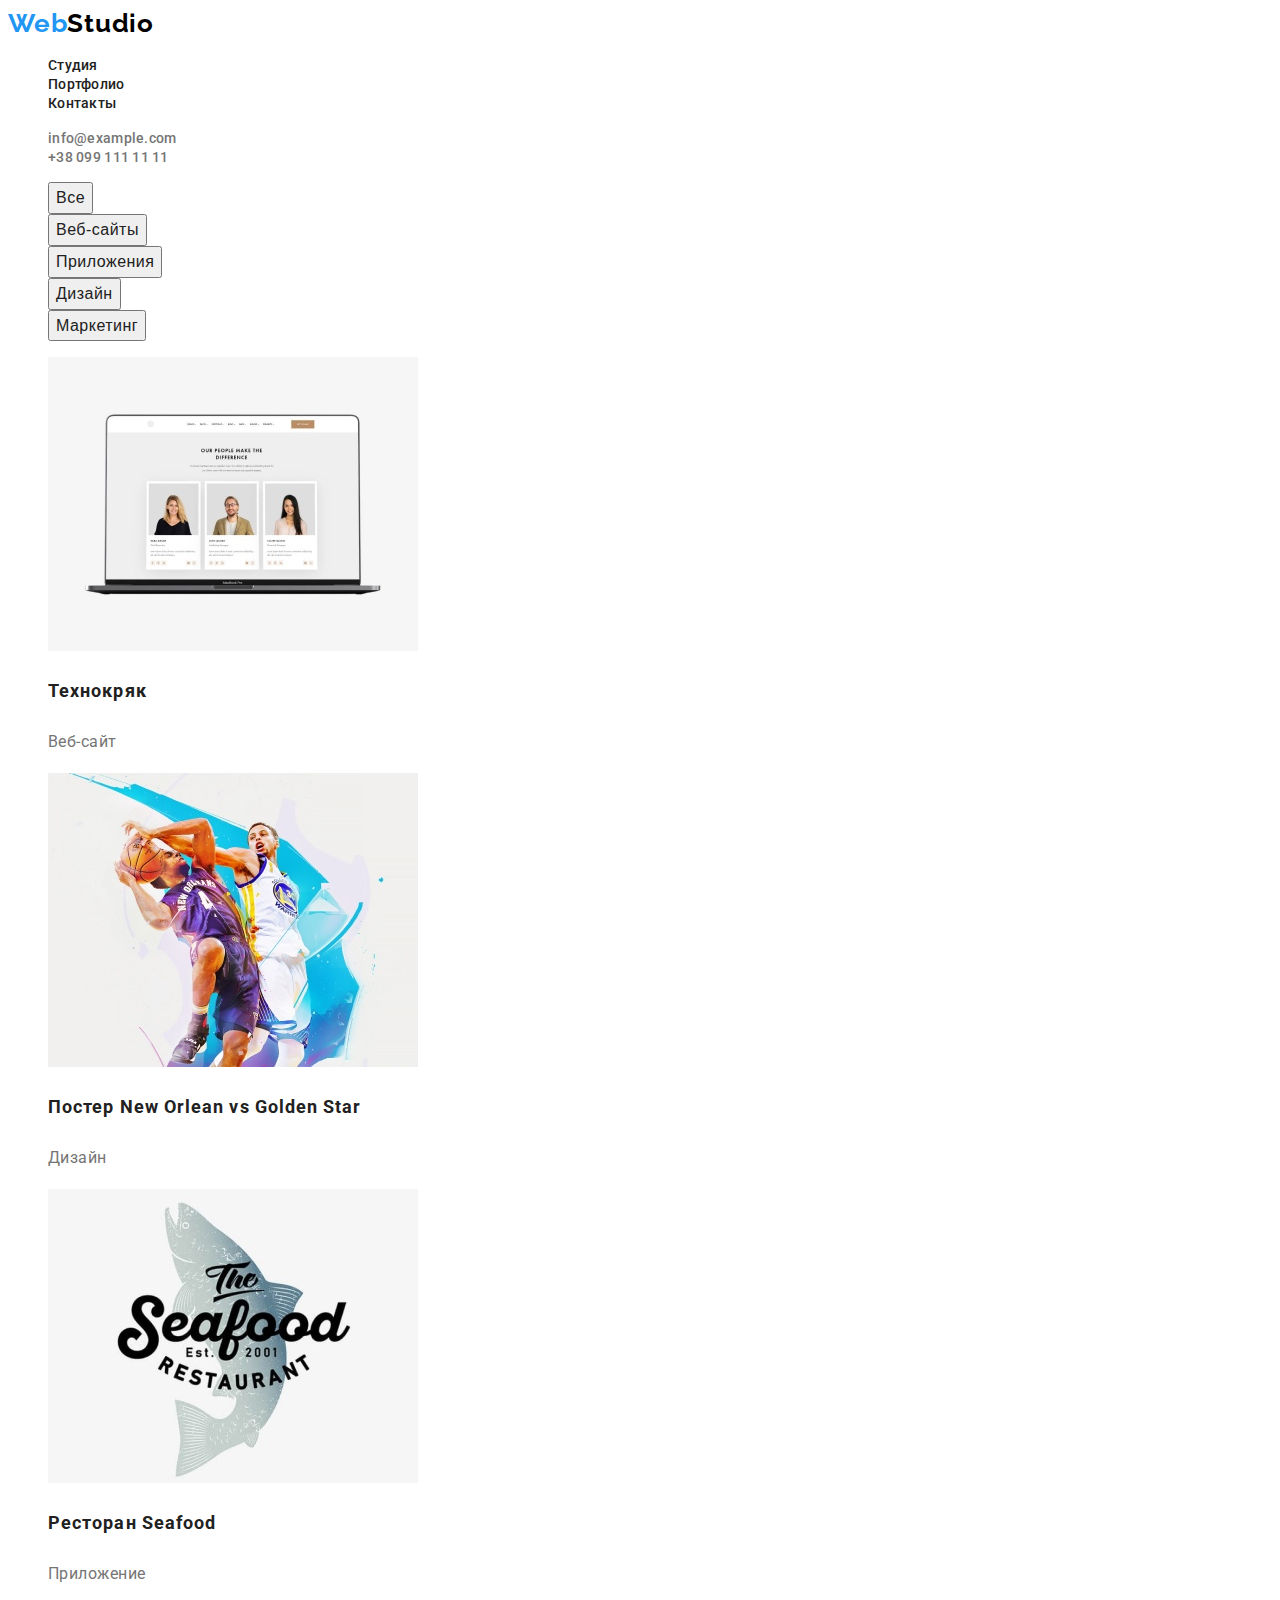
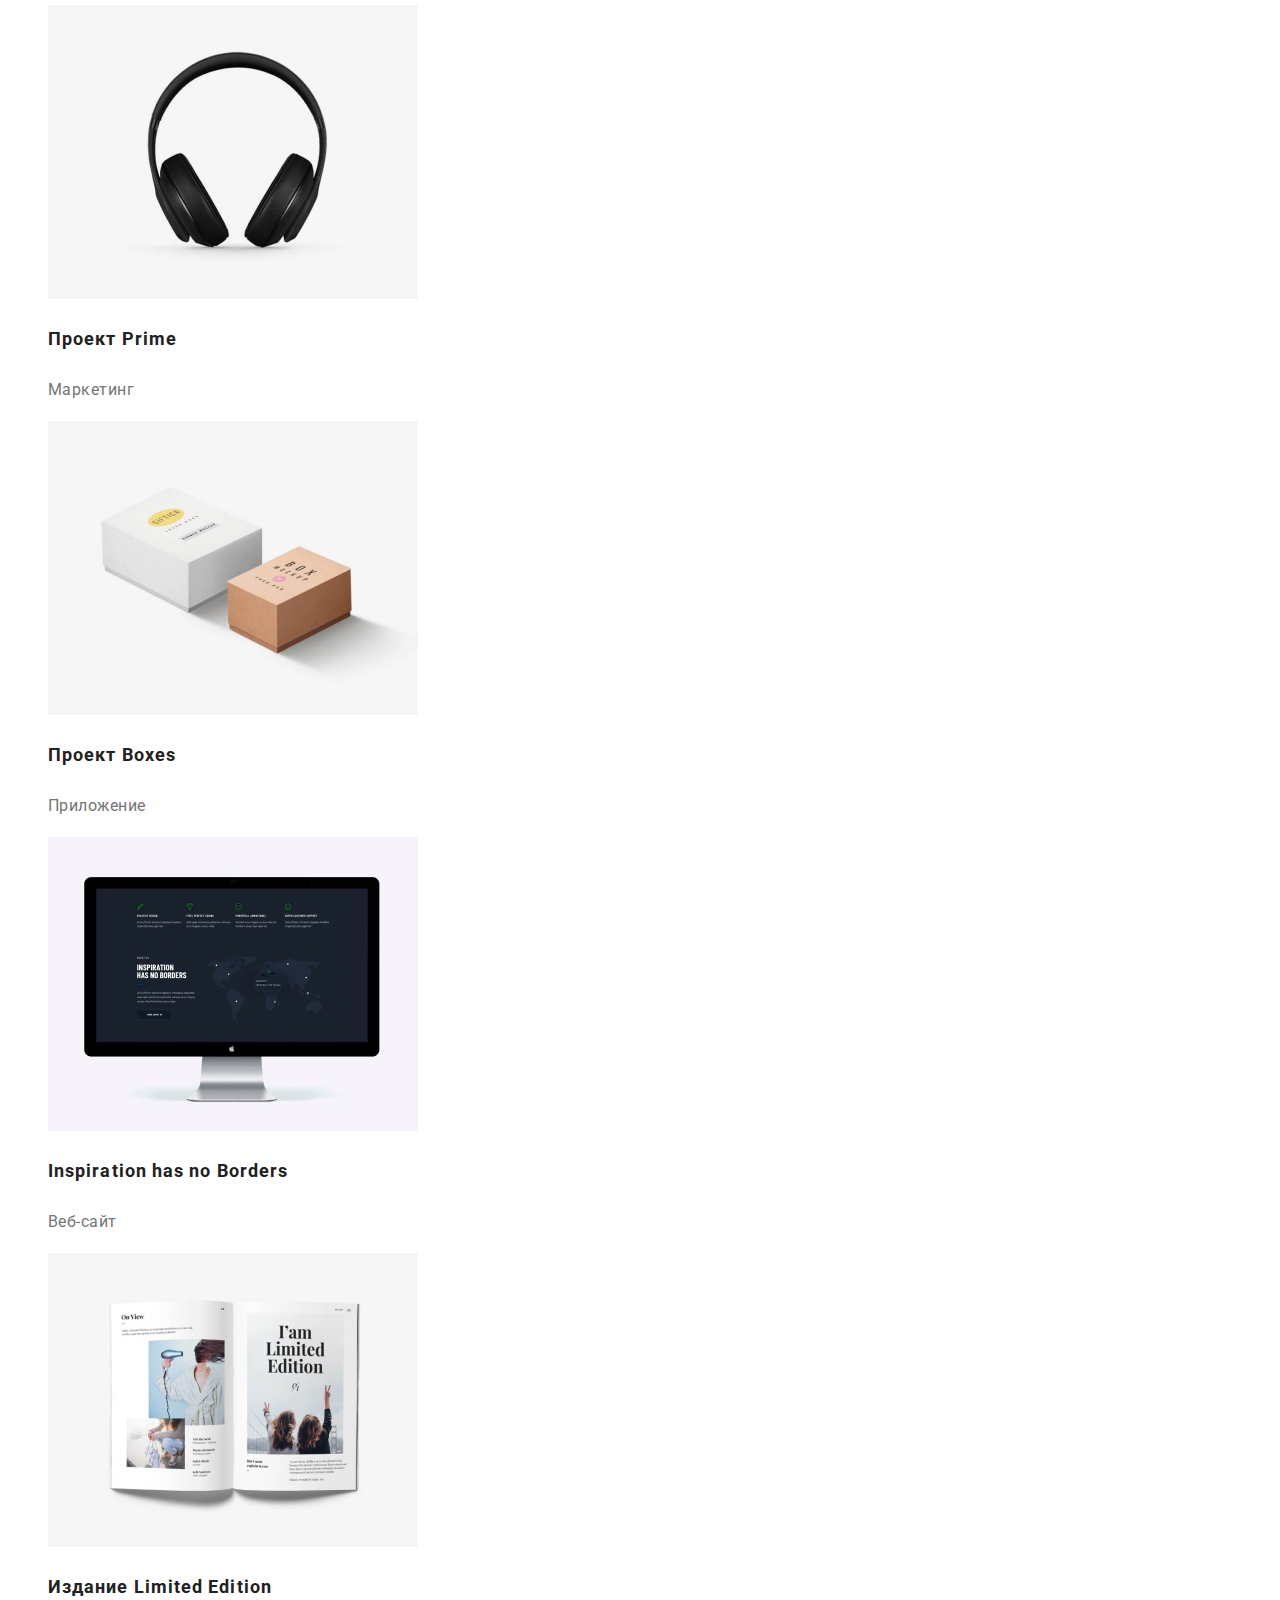
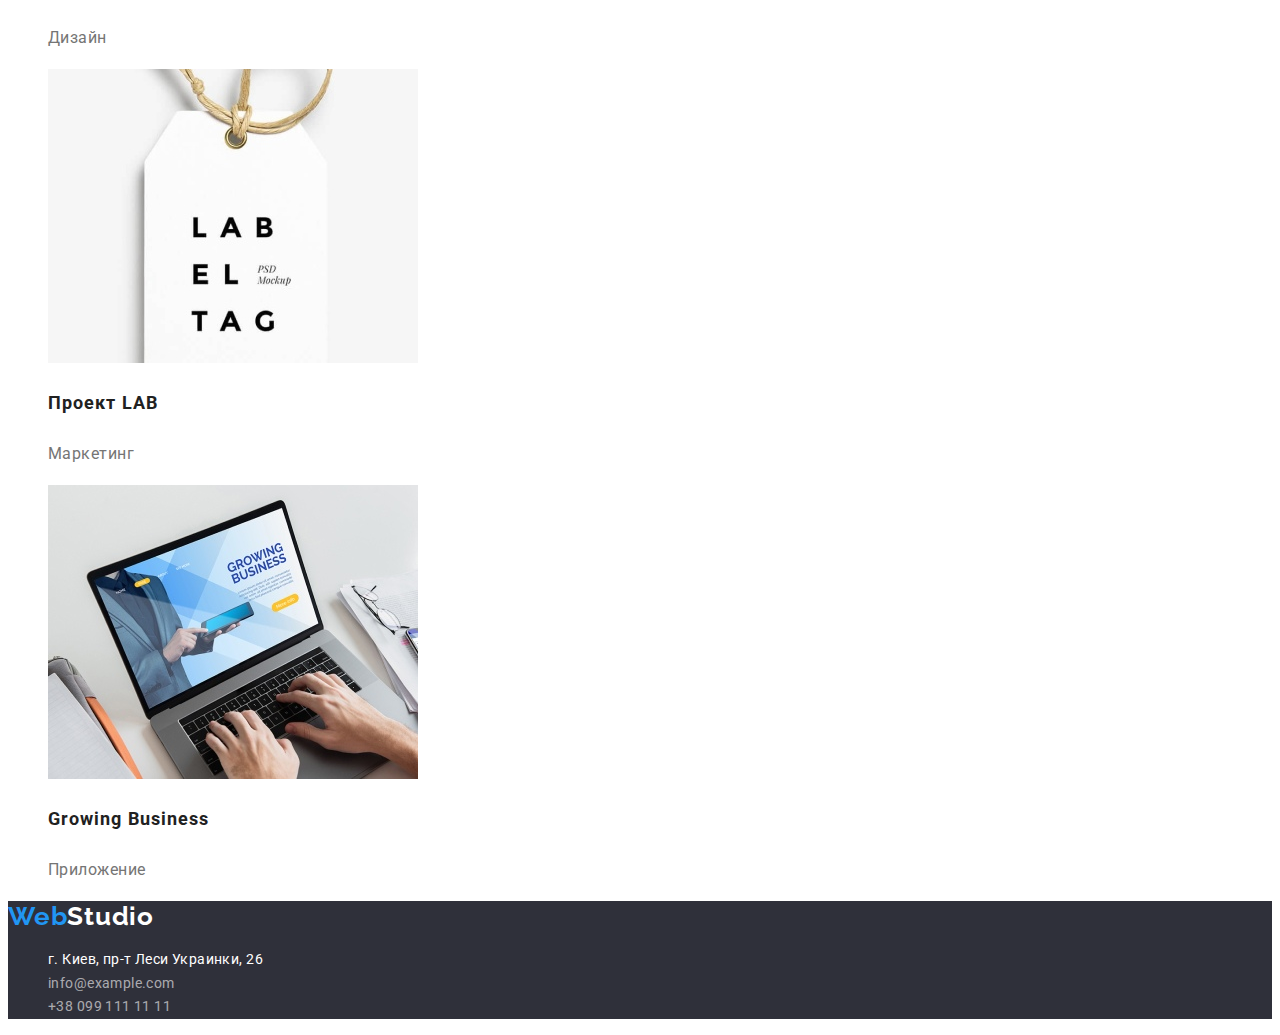
==== portfolio.html @ c28c7f49 "дз 2" ====
<!DOCTYPE html>
<html lang="ru">
<head>
    <meta charset="UTF-8">
    <meta http-equiv="X-UA-Compatible" content="IE=edge">
    <meta name="viewport" content="width=device-width, initial-scale=1.0">
<link href="https://fonts.googleapis.com/css2?family=Raleway:wght@700&family=Roboto:wght@400;500;700;900&display=swap" rel="stylesheet">
    <link rel="stylesheet" href="./css/style.css">
<title>Portfolio</title>
</head>
<body>
    <header>
        <a href="#" class="logo"><span>Web</span>Studio</a>
        <nav>
            <ul class="site-nav list">
                <li><a href="#" class="link">Студия</a></li>
                <li><a href="#" class="link">Портфолио</a></li>
                <li><a href="#" class="link">Контакты</a></li>
            </ul>
        </nav>
            <ul class="contact list">
                <li><a href="mailto:info@example.com" class="link">info@example.com</a></li> 
                <li><a href="tel:+380991111111" class="link">+38 099 111 11 11</a></li>
            </ul>
    </header>
    <main>
        <section>
            <h1 class="no-visible">Портфолио</h1>
            <ul class="list">
                <li><button type="button" class="filter">Все</button></li>
                <li><button type="button" class="filter">Веб-сайты</button></li>
                <li><button type="button" class="filter">Приложения</button></li>
                <li><button type="button" class="filter">Дизайн</button></li>
                <li><button type="button" class="filter">Маркетинг</button></li>
            </ul>
            <ul class="portfolio-list list">
                <li>
                    <a href="#" class="link">
                    <img src="./images/img10.jpg" alt="" width="370">
                    <h3 class="title">Технокряк</h3>
                    <p class="discription">Веб-сайт</p>
                    </a>
                </li>
                <li>
                    <a href="#" class="link">
                    <img src="./images/img-1.jpg" alt="" width="370">
                    <h3 class="title">Постер New Orlean vs Golden Star</h3>
                    <p class="discription">Дизайн</p>
                    </a>
                </li>
                <li>
                    <a href="#" class="link">
                    <img src="./images/img-2.jpg" alt="" width="370">
                    <h3 class="title">Ресторан Seafood</h3>
                    <p class="discription">Приложение</p>
                    </a>
                </li>
                <li>
                    <a href="#" class="link">
                    <img src="./images/img-3.jpg" alt="" width="370">
                    <h3 class="title">Проект Prime</h3>
                    <p class="discription">Маркетинг</p>
                    </a>
                </li>
                <li>
                    <a href="#" class="link">
                    <img src="./images/img-4.jpg" alt="" width="370">
                    <h3 class="title">Проект Boxes</h3>
                    <p class="discription">Приложение</p>
                    </a>
                </li>
                <li>
                    <a href="#" class="link">
                    <img src="./images/img-5.jpg" alt="" width="370">
                    <h3 class="title">Inspiration has no Borders</h3>
                    <p class="discription">Веб-сайт</p>
                    </a>
                </li>
                <li>
                    <a href="#" class="link">
                    <img src="./images/img-6.jpg" alt="" width="370">
                    <h3 class="title">Издание Limited Edition</h3>
                    <p class="discription">Дизайн</p>
                    </a>
                </li>
                <li>
                    <a href="#" class="link">
                    <img src="./images/img-7.jpg" alt="" width="370">
                    <h3 class="title">Проект LAB</h3>
                    <p class="discription">Маркетинг</p>
                    </a>
                </li>
                <li>
                    <a href="#" class="link">
                    <img src="./images/img-8.jpg" alt="" width="370">
                    <h3 class="title">Growing Business</h3>
                    <p class="discription">Приложение</p>
                    </a>
                </li>
            </ul>
        </section>
    </main>
    <footer class="page-footer" >
        <a href="#" class="logo"><span>Web</span>Studio</a>
        <address>
            <ul class="list">
                <li>
                    <a href="#" class="address">г. Киев, пр-т Леси Украинки, 26</a>
                </li>
                <li>
                    <a href="mailto:info@example.com" class="email">info@example.com</a>
                </li>
                <li>
                    <a href="tel:+380991111111" class="tel">+38 099 111 11 11</a>
                </li>
            </ul>
        </address>
    </footer>
</body>
</html>
---- css/style.css ----
:root {
  --accent-color: #2196f3;
  --primary-text-color: #757575;
  --secondary-text-color: #212121;
  --primary-white-color: #ffffff;
  --address-footer-color: rgba(255, 255, 255, 0.6);
}

body {
  background-color: var(--primary-white-color);
  color: var(--primary-text-color);
  font-family: Roboto, sans-serif;
}

.logo {
  font-family: Raleway;
  font-weight: 700;
  font-size: 26px;
  line-height: 1.19;
  letter-spacing: 0.03em;
  text-decoration: none;
  color: #000000;
}

.logo span {
  color: var(--accent-color);
}

.site-nav .link {
  font-weight: 500;
  font-size: 14px;
  line-height: 1.14;
  letter-spacing: 0.02em;
  text-decoration: none;
  color: var(--secondary-text-color);
}

.site-nav .link:hover,
.site-nav .link:focus {
  color: var(--accent-color);
}

.contact .link {
  font-weight: 500;
  font-size: 14px;
  line-height: 1.14;
  letter-spacing: 0.02em;
  color: var(--primary-text-color);
  text-decoration-line: none;
}

.contact .link:hover,
.contact .link:focus {
  color: var(--accent-color);
}

.hero {
  font-weight: 900;
  font-size: 44px;
  line-height: 1.36;
  text-align: center;
  letter-spacing: 0.06em;
  text-transform: uppercase;
  color: var(--primary-white-color);
  background: #2f303a;
}

.button {
  font-family: inherit;
  color: var(--primary-white-color);
  background-color: var(--accent-color);
  cursor: pointer;
}

.section > .feature-list {
  font-size: 14px;
  line-height: 1.71;
  letter-spacing: 0.03em;
}

.section .title {
  font-weight: 700;
  font-size: 14px;
  line-height: 1.14;
  letter-spacing: 0.03em;
  text-transform: uppercase;
  color: var(--secondary-text-color);
}

.section-title {
  font-weight: 700;
  font-size: 36px;
  line-height: 1.16;
  text-align: center;
  letter-spacing: 0.03em;
  color: var(--secondary-text-color);
}

.team {
  font-size: 16px;
  line-height: 1.19;
  text-align: center;
  letter-spacing: 0.03em;
}

.team-card-name {
  font-weight: 500;
  color: var(--secondary-text-color);
}

.filter {
  font-weight: 500;
  font-size: 16px;
  line-height: 1.62;
  text-align: center;
  letter-spacing: 0.03em;
  color: var(--secondary-text-color);
  cursor: pointer;
}

.filter:hover,
.filter:focus {
  background-color: var(--accent-color);
  color: var(--primary-white-color);
}

.portfolio-list .title {
  font-weight: 700;
  font-size: 18px;
  line-height: 2;
  letter-spacing: 0.06em;
  color: var(--secondary-text-color);
}

.portfolio-list .link {
  text-decoration: none;
}

.portfolio-list .discription {
  font-size: 16px;
  color: var(--primary-text-color);
  line-height: 1.87;
  letter-spacing: 0.03em;
}
.page-footer {
  background-color: #2f303a;
}

.page-footer .logo {
  color: var(--primary-white-color);
}

.page-footer .address {
  font-size: 14px;
  font-style: normal;
  line-height: 1.71;
  letter-spacing: 0.03em;
  text-decoration: none;
  color: var(--primary-white-color);
}

.page-footer .email,
.page-footer .tel {
  font-size: 14px;
  font-style: normal;
  line-height: 1.71;
  letter-spacing: 0.03em;
  text-decoration: none;
  color: rgba(255, 255, 255, 0.6);
}

.list {
  list-style: none;
}

.no-visible {
  display: none;
}
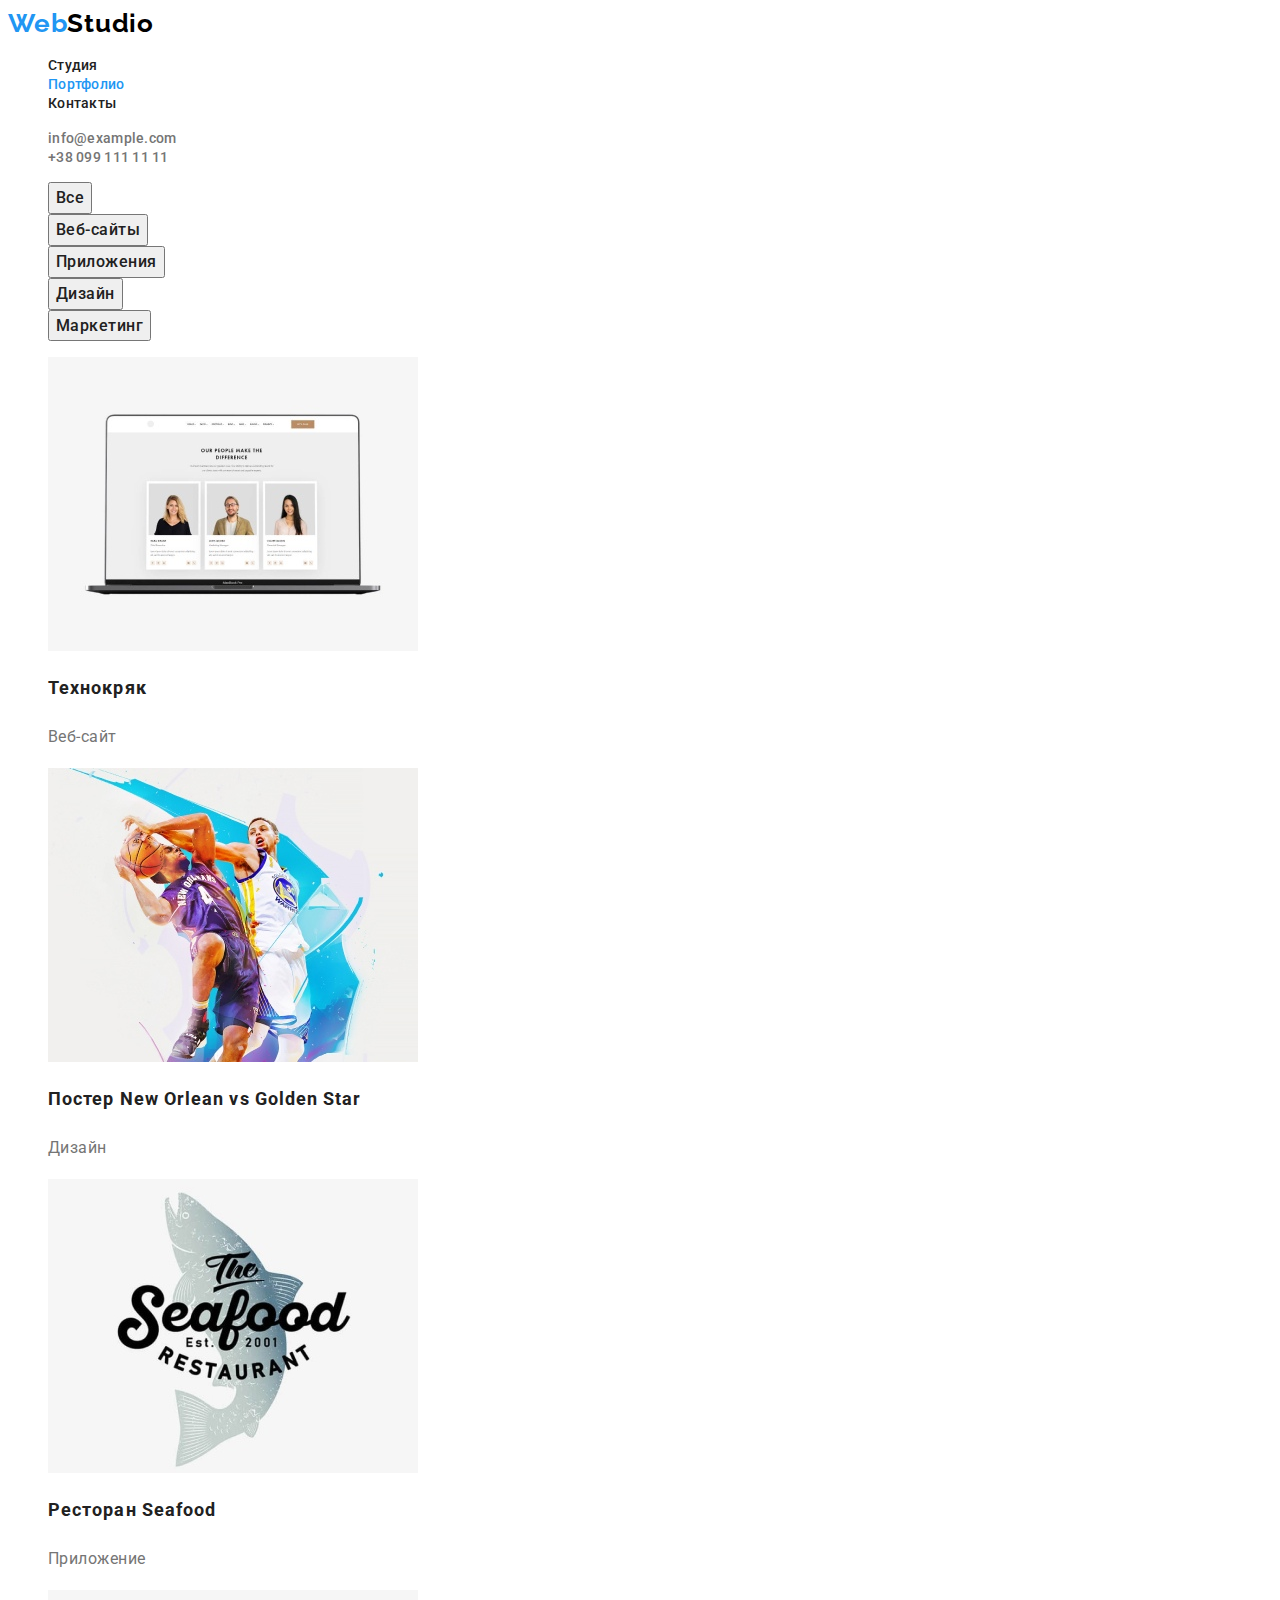
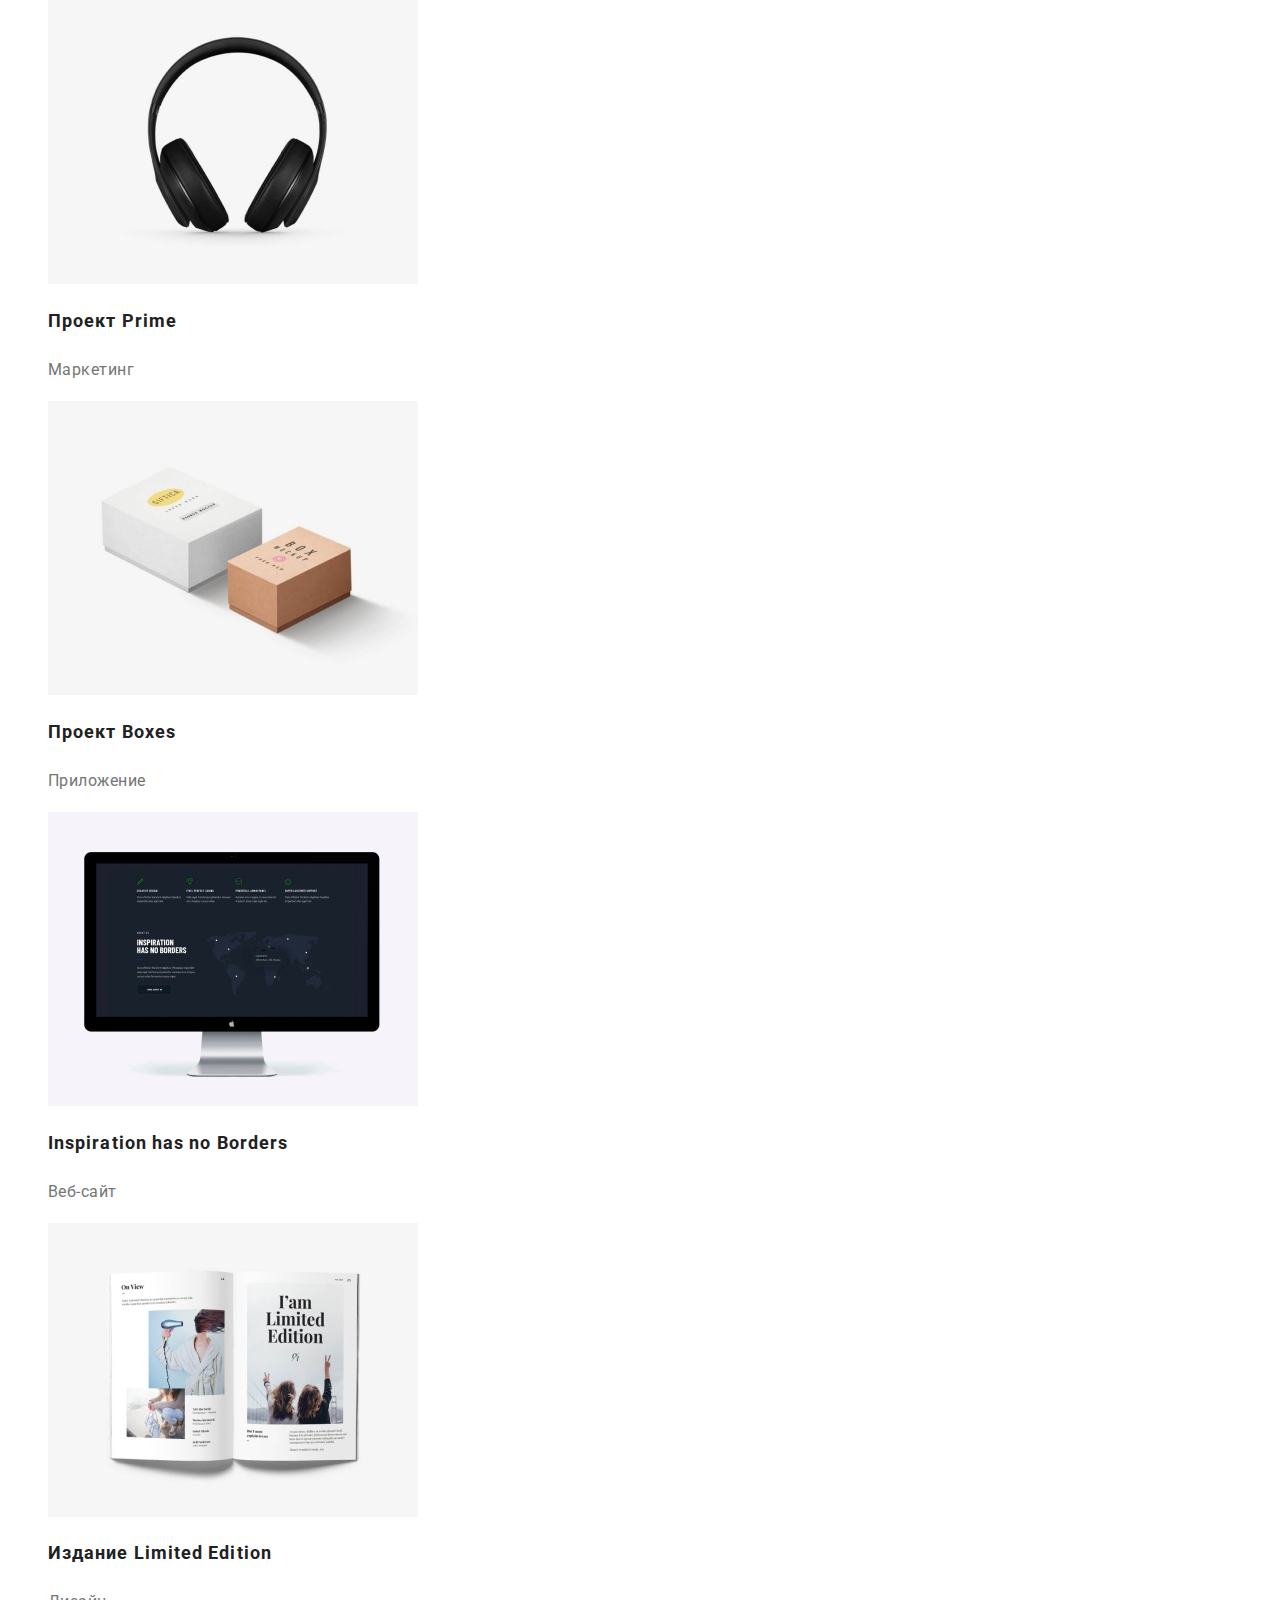
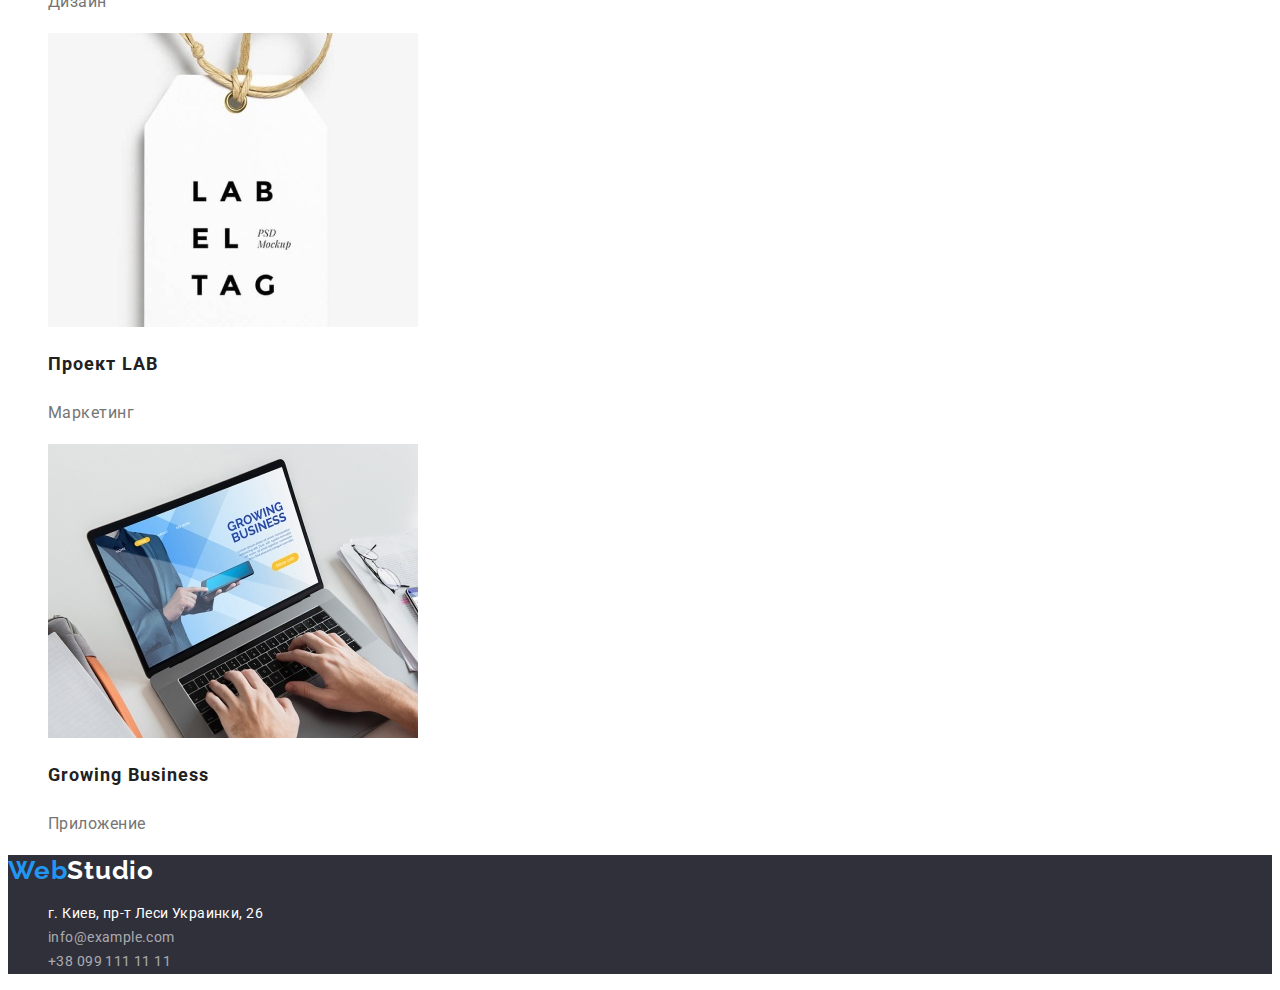
==== commit 5dd3c450: "исправленное дз2" ====
--- a/portfolio.html
+++ b/portfolio.html
@@ -10,11 +10,11 @@
 </head>
 <body>
     <header>
-        <a href="#" class="logo"><span>Web</span>Studio</a>
+        <a href="./index.html" class="logo"><span>Web</span>Studio</a>
         <nav>
             <ul class="site-nav list">
-                <li><a href="#" class="link">Студия</a></li>
-                <li><a href="#" class="link">Портфолио</a></li>
+                <li><a href="./index.html" class="link">Студия</a></li>
+                <li><a href="./portfolio.html" class="link active">Портфолио</a></li>
                 <li><a href="#" class="link">Контакты</a></li>
             </ul>
         </nav>
@@ -37,63 +37,63 @@
                 <li>
                     <a href="#" class="link">
                     <img src="./images/img10.jpg" alt="" width="370">
-                    <h3 class="title">Технокряк</h3>
+                    <h2 class="title">Технокряк</h2>
                     <p class="discription">Веб-сайт</p>
                     </a>
                 </li>
                 <li>
                     <a href="#" class="link">
                     <img src="./images/img-1.jpg" alt="" width="370">
-                    <h3 class="title">Постер New Orlean vs Golden Star</h3>
+                    <h2 class="title">Постер New Orlean vs Golden Star</h2>
                     <p class="discription">Дизайн</p>
                     </a>
                 </li>
                 <li>
                     <a href="#" class="link">
                     <img src="./images/img-2.jpg" alt="" width="370">
-                    <h3 class="title">Ресторан Seafood</h3>
+                    <h2 class="title">Ресторан Seafood</h2>
                     <p class="discription">Приложение</p>
                     </a>
                 </li>
                 <li>
                     <a href="#" class="link">
                     <img src="./images/img-3.jpg" alt="" width="370">
-                    <h3 class="title">Проект Prime</h3>
+                    <h2 class="title">Проект Prime</h2>
                     <p class="discription">Маркетинг</p>
                     </a>
                 </li>
                 <li>
                     <a href="#" class="link">
                     <img src="./images/img-4.jpg" alt="" width="370">
-                    <h3 class="title">Проект Boxes</h3>
+                    <h2 class="title">Проект Boxes</h2>
                     <p class="discription">Приложение</p>
                     </a>
                 </li>
                 <li>
                     <a href="#" class="link">
                     <img src="./images/img-5.jpg" alt="" width="370">
-                    <h3 class="title">Inspiration has no Borders</h3>
+                    <h2 class="title">Inspiration has no Borders</h2>
                     <p class="discription">Веб-сайт</p>
                     </a>
                 </li>
                 <li>
                     <a href="#" class="link">
                     <img src="./images/img-6.jpg" alt="" width="370">
-                    <h3 class="title">Издание Limited Edition</h3>
+                    <h2 class="title">Издание Limited Edition</h2>
                     <p class="discription">Дизайн</p>
                     </a>
                 </li>
                 <li>
                     <a href="#" class="link">
                     <img src="./images/img-7.jpg" alt="" width="370">
-                    <h3 class="title">Проект LAB</h3>
+                    <h2 class="title">Проект LAB</h2>
                     <p class="discription">Маркетинг</p>
                     </a>
                 </li>
                 <li>
                     <a href="#" class="link">
                     <img src="./images/img-8.jpg" alt="" width="370">
-                    <h3 class="title">Growing Business</h3>
+                    <h2 class="title">Growing Business</h2>
                     <p class="discription">Приложение</p>
                     </a>
                 </li>
@@ -101,7 +101,7 @@
         </section>
     </main>
     <footer class="page-footer" >
-        <a href="#" class="logo"><span>Web</span>Studio</a>
+        <a href="./index.html" class="logo"><span>Web</span>Studio</a>
         <address>
             <ul class="list">
                 <li>
--- a/css/style.css
+++ b/css/style.css
@@ -40,6 +40,10 @@
   color: var(--accent-color);
 }
 
+.site-nav .active {
+  color: var(--accent-color);
+}
+
 .contact .link {
   font-weight: 500;
   font-size: 14px;
@@ -67,6 +71,10 @@
 
 .button {
   font-family: inherit;
+  font-weight: 700;
+  font-size: 16px;
+  line-height: 1.87;
+  letter-spacing: 0.06em;
   color: var(--primary-white-color);
   background-color: var(--accent-color);
   cursor: pointer;
@@ -105,10 +113,15 @@
 
 .team-card-name {
   font-weight: 500;
+  font-size: 16px;
+  line-height: 1.19;
+  text-align: center;
+  letter-spacing: 0.03em;
   color: var(--secondary-text-color);
 }
 
 .filter {
+  font-family: inherit;
   font-weight: 500;
   font-size: 16px;
   line-height: 1.62;
@@ -169,6 +182,12 @@
   color: rgba(255, 255, 255, 0.6);
 }
 
+.page-footer .email:hover,
+.page-footer .tel:hover,
+.page-footer .email:focus,
+.page-footer .tel:focus {
+  color: var(--accent-color);
+}
 .list {
   list-style: none;
 }
